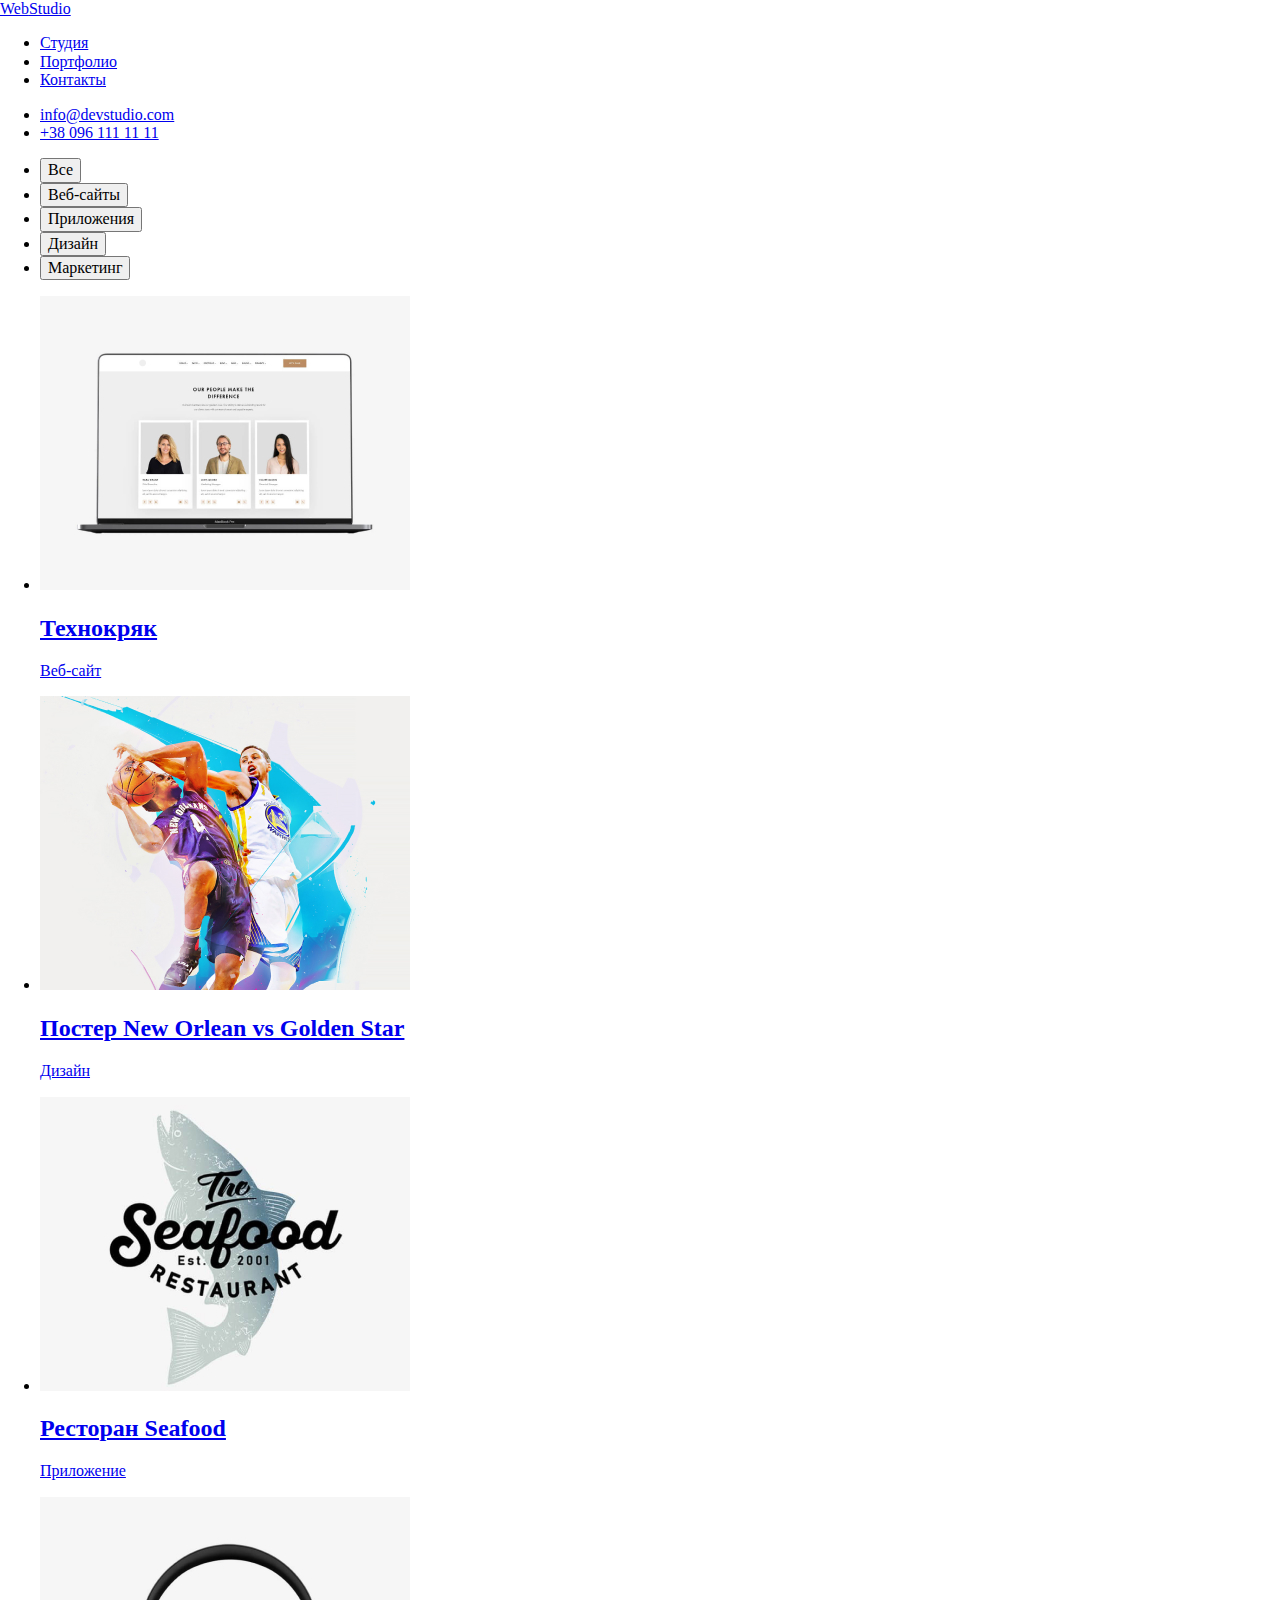
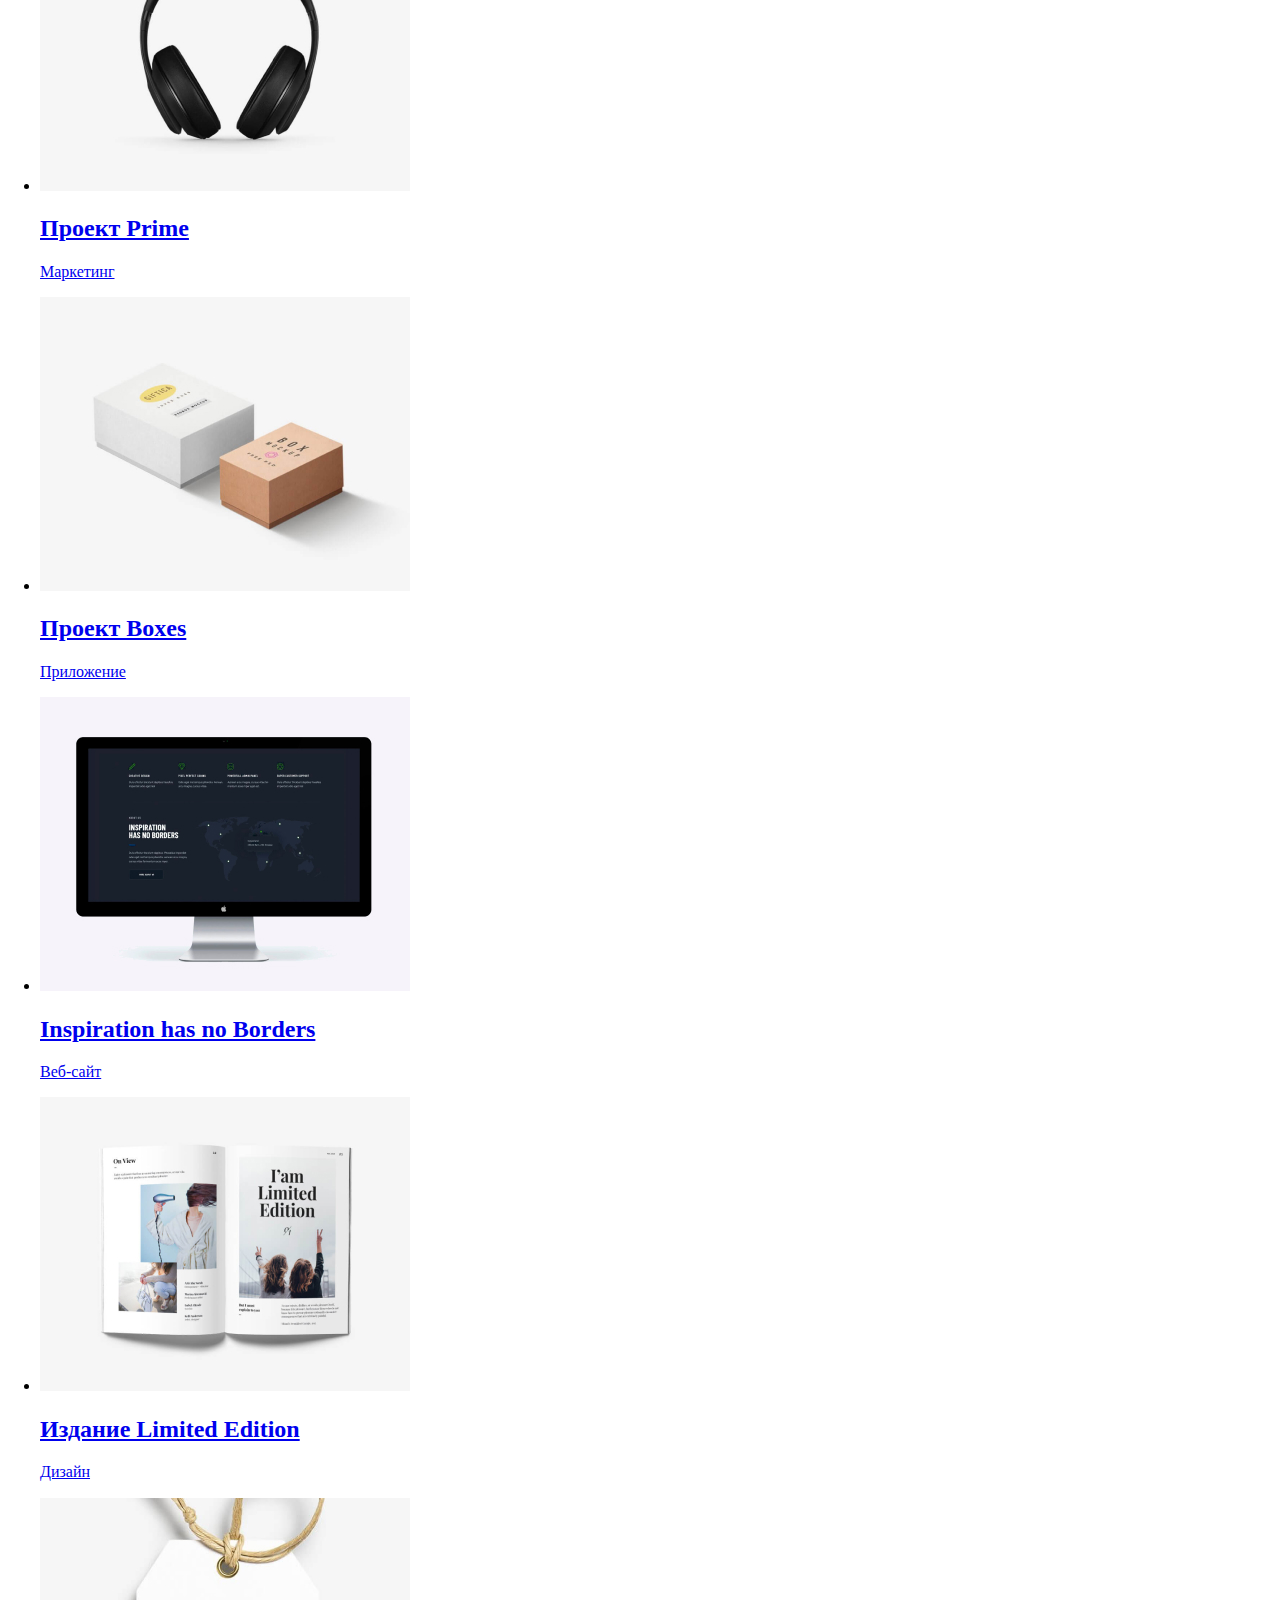
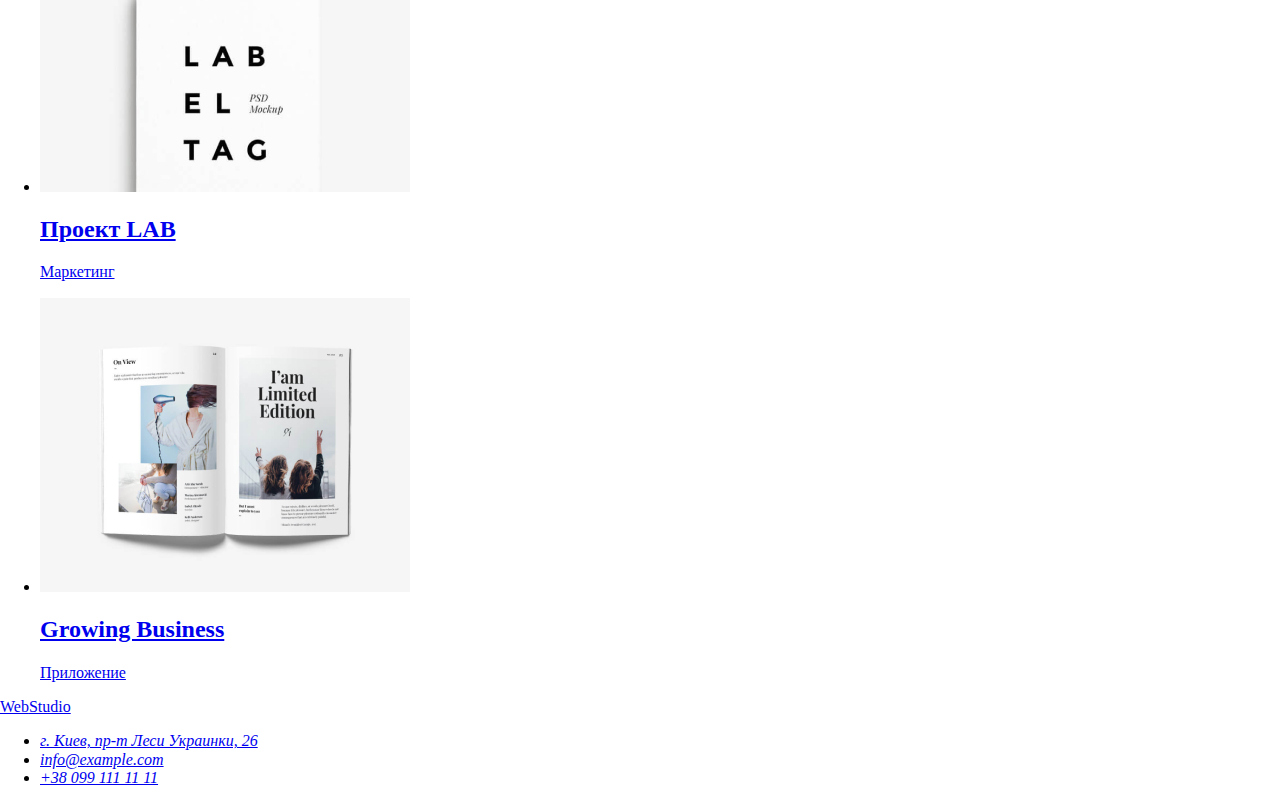
==== portfolio.html @ 2c158f61 "add portfolio.html" ====
<!DOCTYPE html>
<html lang="ru">

<head>
    <meta charset="UTF-8">
    <meta name="viewport" content="width=device-width, initial-scale=1.0">
    <meta http-equiv="X-UA-Compatible" content="ie=edge">
    <link rel="stylesheet" href="./css/normalize.css" />
    <title>Portfolio</title>
</head>

<body>
    <header>
        <nav>
            <a href="./"><span>Web</span>Studio</a>
            <ul>
                <li>
                    <a href="./index.html">Студия</a>
                </li>
                <li>
                    <a href="#">Портфолио</a>
                </li>
                <li>
                    <a href="#">Контакты</a>
                </li>
            </ul>
        </nav>
        <ul>
            <li>
                <a href="mailto:info@devstudio.com">info@devstudio.com</a>
            </li>
            <li>
                <a href="tel:+380961111111">+38 096 111 11 11</a>
            </li>
        </ul>
    </header>

    <main>
        <section>
            <h1 hidden>Примеры робот</h1>
            <ul>
                <li>
                    <button class="button">Все</button>
                </li>
                <li>
                    <button class="button">Веб-сайты</button>
                </li>
                <li>
                    <button class="button">Приложения</button>
                </li>
                <li>
                    <button class="button">Дизайн</button>
                </li>
                <li>
                    <button class="button">Маркетинг</button>
                </li>
            </ul>
            <ul>
                <li>
                    <a href="#">
                        <img src="./images/portfolio/techno.jpg" alt="Технокряк">
                        <h2>Технокряк</h2>
                        <p>Веб-сайт</p>
                    </a>
                </li>
                <li>
                    <a href="#">
                        <img src="./images/portfolio/poster.jpg" alt="Постер New Orlean vs Golden Star">
                        <h2>Постер New Orlean vs Golden Star</h2>
                        <p>Дизайн</p>
                    </a>
                </li>
                <li>
                    <a href="#">
                        <img src="./images/portfolio/restaurant.jpg" alt="Ресторан Seafood">
                        <h2>Ресторан Seafood</h2>
                        <p>Приложение</p>
                    </a>
                </li>
                <li>
                    <a href="#">
                        <img src="./images/portfolio/project-prime.jpg" alt="Проект Prime">
                        <h2>Проект Prime</h2>
                        <p>Маркетинг</p>
                    </a>
                </li>
                <li>
                    <a href="#">
                        <img src="./images/portfolio/project-boxes.jpg" alt="Проект Boxes">
                        <h2>Проект Boxes</h2>
                        <p>Приложение</p>
                    </a>
                </li>
                <li>
                    <a href="#">
                        <img src="./images/portfolio/inspiration.jpg" alt="Inspiration has no Borders">
                        <h2 lang="en">Inspiration has no Borders</h2>
                        <p>Веб-сайт</p>
                    </a>
                </li>
                <li>
                    <a href="#">
                        <img src="./images/portfolio/limited-edition.jpg" alt="Издание Limited Edition">
                        <h2>Издание Limited Edition</h2>
                        <p>Дизайн</p>
                    </a>
                </li>
                <li>
                    <a href="#">
                        <img src="./images/portfolio/project-lab.jpg" alt="Проект LAB">
                        <h2>Проект LAB</h2>
                        <p>Маркетинг</p>
                    </a>
                </li>
                <li>
                    <a href="#">
                        <img src="./images/portfolio/limited-edition.jpg" alt="Growing Business">
                        <h2 lang="en">Growing Business</h2>
                        <p>Приложение</p>
                    </a>
                </li>
            </ul>
        </section>
    </main>

    <footer>
        <a href="./"><span>Web</span>Studio</a>
        <address>
            <ul>
                <li>
                    <a href="https://goo.gl/maps/fuToK8LUHECQ2Vxz8" target="_blank">г. Киев, пр-т Леси Украинки, 26</a>
                </li>
                <li>
                    <a href="mailto:info@example.com">info@example.com</a>
                </li>
                <li>
                    <a href="tel:+380991111111">+38 099 111 11 11</a>
                </li>
            </ul>
        </address>
    </footer>
</body>
</html>
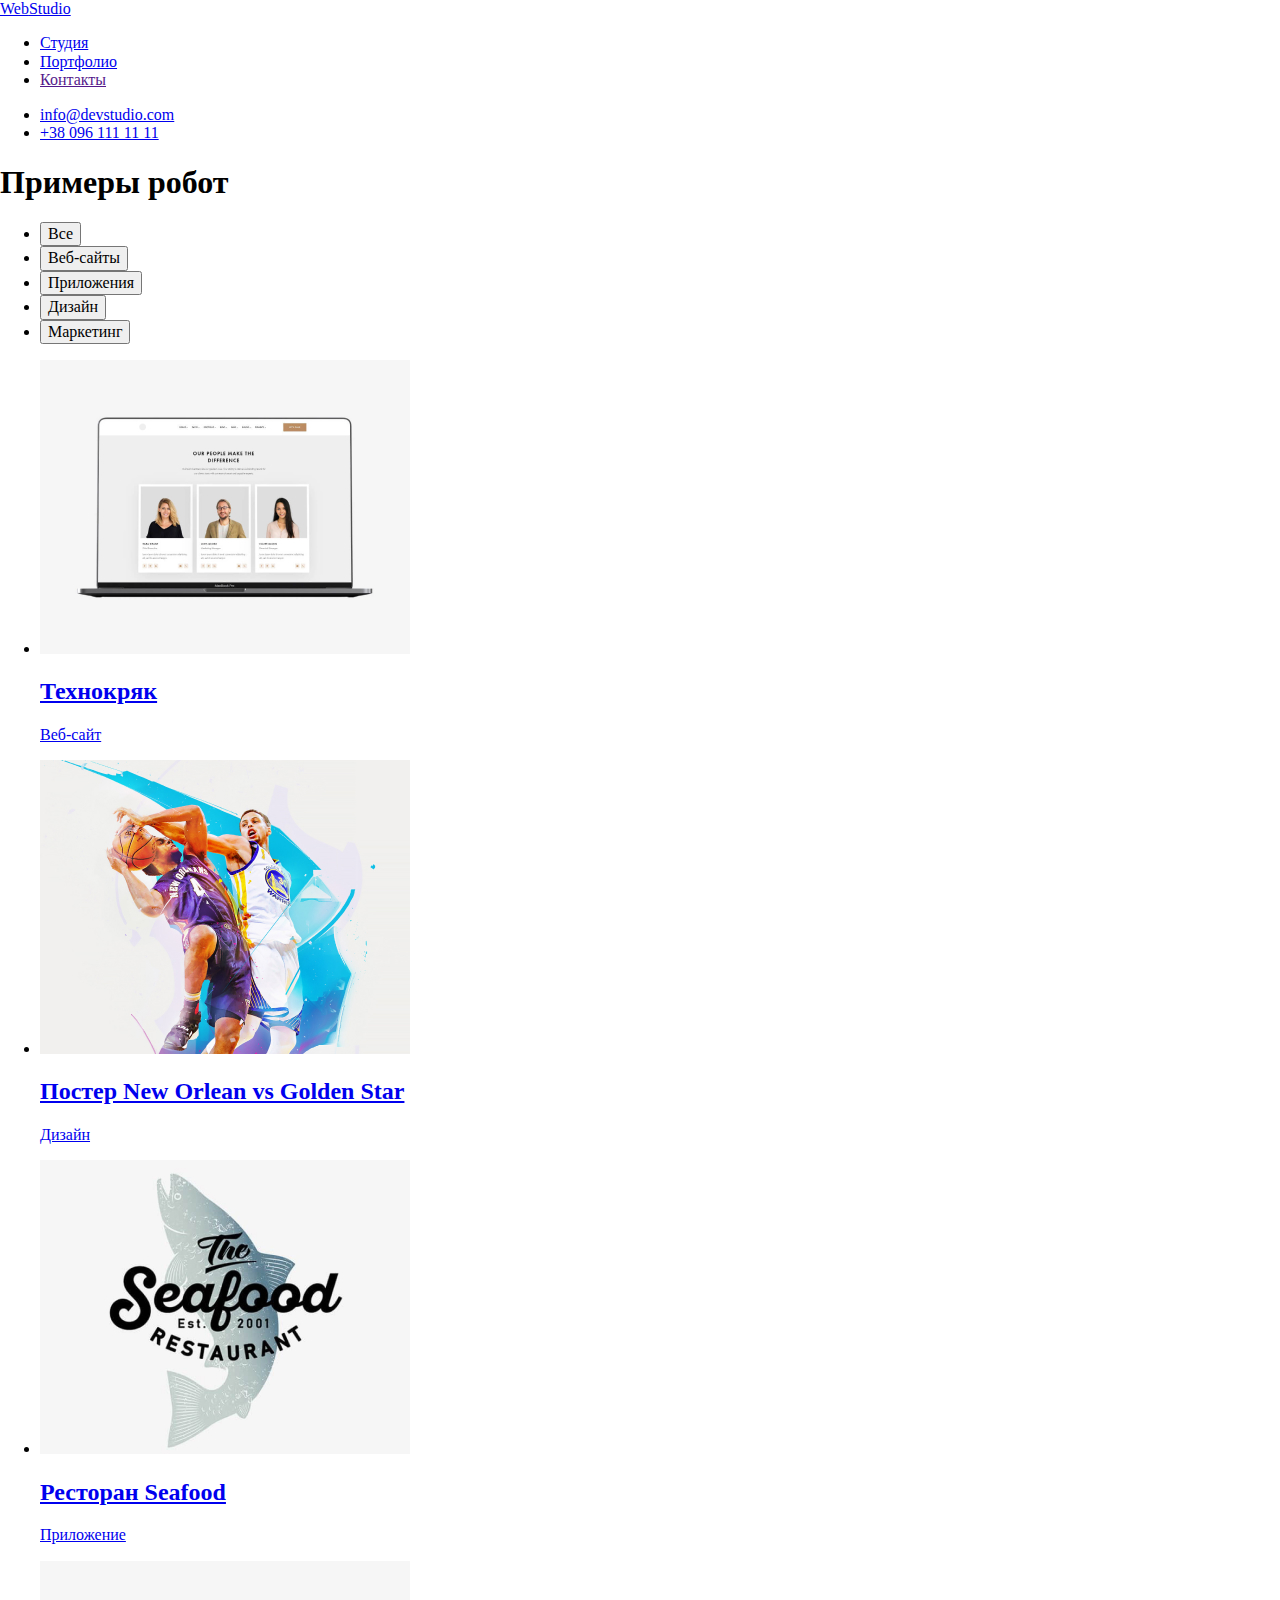
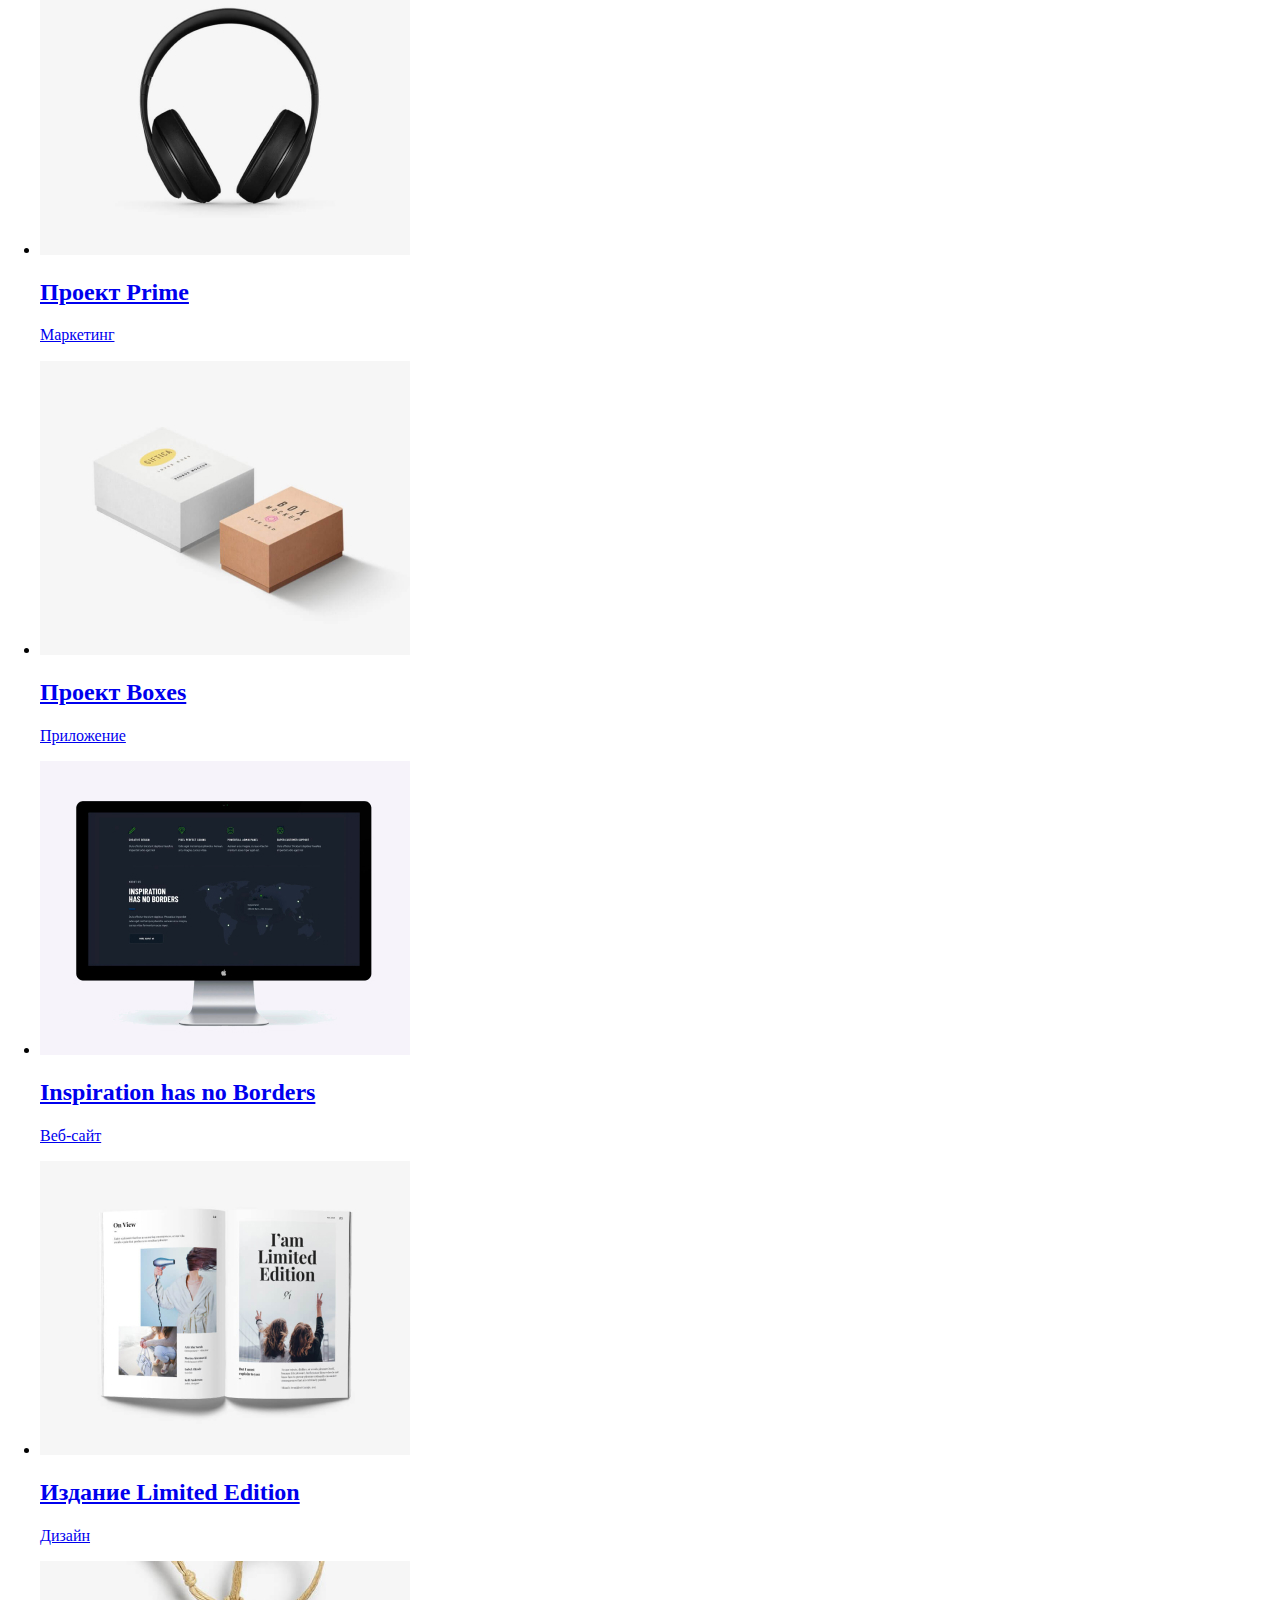
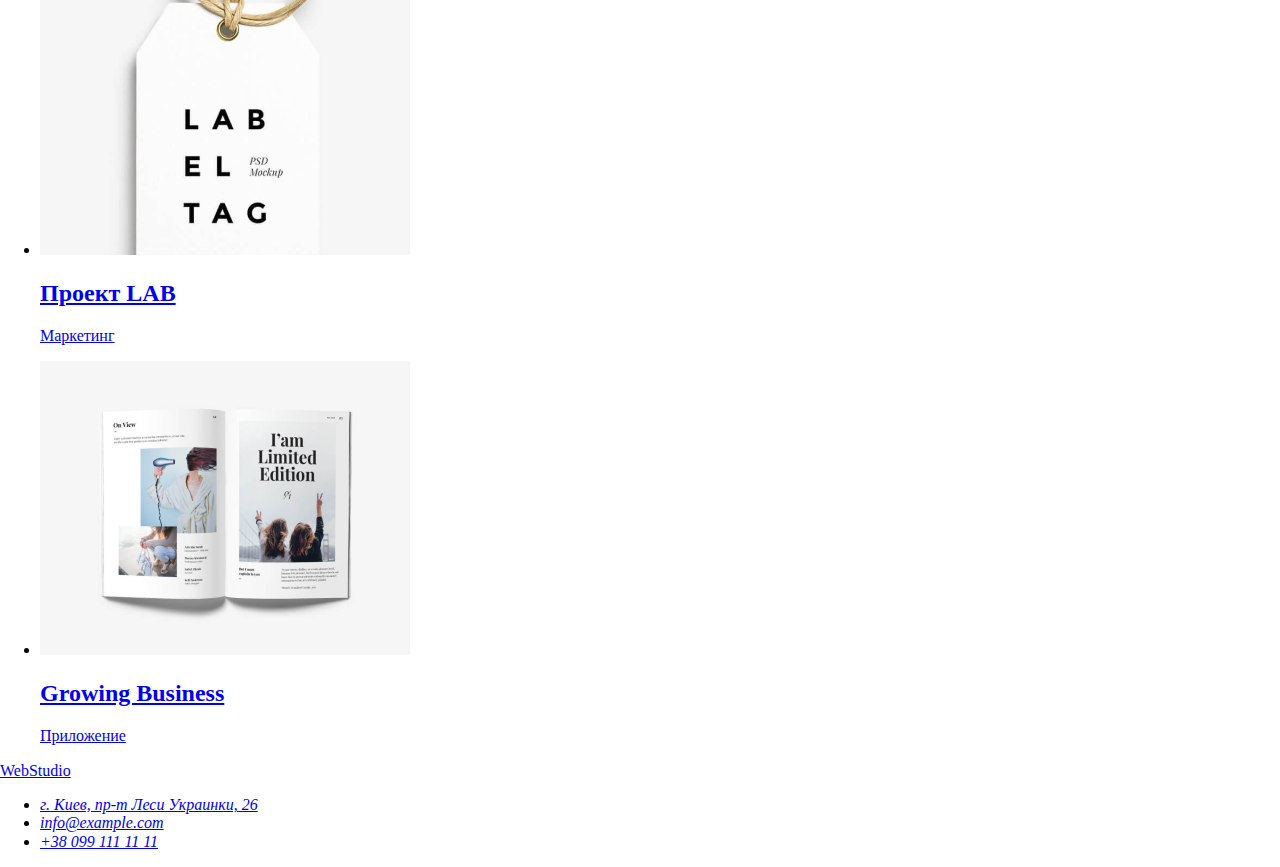
==== commit 3ea12121: "add portfolio.html" ====
--- a/portfolio.html
+++ b/portfolio.html
@@ -6,135 +6,140 @@
     <meta name="viewport" content="width=device-width, initial-scale=1.0">
     <meta http-equiv="X-UA-Compatible" content="ie=edge">
     <link rel="stylesheet" href="./css/normalize.css" />
+    <link rel="preconnect" href="https://fonts.gstatic.com">
+    <link href="https://fonts.googleapis.com/css2?family=Raleway:wght@700&family=Roboto:wght@400;500;700;900&display=swap"
+        rel="stylesheet">
+        <link rel="stylesheet" href="./css/styles.css">
     <title>Portfolio</title>
 </head>
 
 <body>
-    <header>
-        <nav>
-            <a href="./"><span>Web</span>Studio</a>
-            <ul>
-                <li>
-                    <a href="./index.html">Студия</a>
+    <header class="header">
+        <nav class="navigation">
+            <a class="header-logo" href="./"><span class="logo-accent">Web</span>Studio</a>
+            <ul class="navigation-list">
+                <li class="navigation-list-item">
+                    <a class="navigation-list-link" href="./index.html">Студия</a>
                 </li>
-                <li>
-                    <a href="#">Портфолио</a>
+                <li class="navigation-list-item">
+                    <a class="navigation-list-link current-link" href="./portfolio.html">Портфолио</a>
                 </li>
-                <li>
-                    <a href="#">Контакты</a>
+                <li class="navigation-list-item">
+                    <a class="navigation-list-link" href="">Контакты</a>
                 </li>
             </ul>
         </nav>
         <ul>
             <li>
-                <a href="mailto:info@devstudio.com">info@devstudio.com</a>
+                <a class="header-address" href="mailto:info@devstudio.com">info@devstudio.com</a>
             </li>
             <li>
-                <a href="tel:+380961111111">+38 096 111 11 11</a>
+                <a class="header-address" href="tel:+380961111111">+38 096 111 11 11</a>
             </li>
         </ul>
     </header>
 
     <main>
-        <section>
-            <h1 hidden>Примеры робот</h1>
-            <ul>
-                <li>
-                    <button class="button">Все</button>
+        <section class="portfolio">
+            <h1 class="visually-hidden">Примеры робот</h1>
+            <ul class="portfolio-nav">
+                <li class="portfolio-nav-item">
+                    <button class="portfolio-button">Все</button>
                 </li>
-                <li>
-                    <button class="button">Веб-сайты</button>
+                <li class="portfolio-nav-item">
+                    <button class="portfolio-button">Веб-сайты</button>
                 </li>
-                <li>
-                    <button class="button">Приложения</button>
+                <li class="portfolio-nav-item">
+                    <button class="portfolio-button">Приложения</button>
                 </li>
-                <li>
-                    <button class="button">Дизайн</button>
+                <li class="portfolio-nav-item">
+                    <button class="portfolio-button">Дизайн</button>
                 </li>
-                <li>
-                    <button class="button">Маркетинг</button>
+                <li class="portfolio-nav-item">
+                    <button class="portfolio-button">Маркетинг</button>
                 </li>
             </ul>
-            <ul>
-                <li>
-                    <a href="#">
-                        <img src="./images/portfolio/techno.jpg" alt="Технокряк">
-                        <h2>Технокряк</h2>
-                        <p>Веб-сайт</p>
+            <ul class="portfolio-list">
+                <li class="portfolio-list-item">
+                    <a class="portfolio-link" href="#">
+                        <img class="portfolio-img" src="./images/portfolio/techno.jpg" alt="Технокряк" width="370" height="294">
+                        <h2 class="portfolio-title">Технокряк</h2>
+                        <p class="portfolio-description">Веб-сайт</p>
                     </a>
                 </li>
-                <li>
-                    <a href="#">
-                        <img src="./images/portfolio/poster.jpg" alt="Постер New Orlean vs Golden Star">
-                        <h2>Постер New Orlean vs Golden Star</h2>
-                        <p>Дизайн</p>
+                <li class="portfolio-list-item">
+                    <a class="portfolio-link" href="#">
+                        <img class="portfolio-img" src="./images/portfolio/poster.jpg" alt="Постер New Orlean vs Golden Star" width="370" height="294">
+                        <h2 class="portfolio-title">Постер New Orlean vs Golden Star</h2>
+                        <p class="portfolio-description">Дизайн</p>
                     </a>
                 </li>
-                <li>
-                    <a href="#">
-                        <img src="./images/portfolio/restaurant.jpg" alt="Ресторан Seafood">
-                        <h2>Ресторан Seafood</h2>
-                        <p>Приложение</p>
+                <li class="portfolio-list-item">
+                    <a class="portfolio-link" href="#">
+                        <img class="portfolio-img" src="./images/portfolio/restaurant.jpg" alt="Ресторан Seafood" width="370" height="294">
+                        <h2 class="portfolio-title">Ресторан Seafood</h2>
+                        <p class="portfolio-description">Приложение</p>
                     </a>
                 </li>
-                <li>
-                    <a href="#">
-                        <img src="./images/portfolio/project-prime.jpg" alt="Проект Prime">
-                        <h2>Проект Prime</h2>
-                        <p>Маркетинг</p>
+                <li class="portfolio-list-item">
+                    <a class="portfolio-link" href="#">
+                        <img class="portfolio-img" src="./images/portfolio/project-prime.jpg" alt="Проект Prime" width="370" height="294">
+                        <h2 class="portfolio-title">Проект Prime</h2>
+                        <p class="portfolio-description">Маркетинг</p>
                     </a>
                 </li>
-                <li>
-                    <a href="#">
-                        <img src="./images/portfolio/project-boxes.jpg" alt="Проект Boxes">
-                        <h2>Проект Boxes</h2>
-                        <p>Приложение</p>
+                <li class="portfolio-list-item">
+                    <a class="portfolio-link" href="#">
+                        <img class="portfolio-img" src="./images/portfolio/project-boxes.jpg" alt="Проект Boxes" width="370" height="294">
+                        <h2 class="portfolio-title">Проект Boxes</h2>
+                        <p class="portfolio-description">Приложение</p>
                     </a>
                 </li>
-                <li>
-                    <a href="#">
-                        <img src="./images/portfolio/inspiration.jpg" alt="Inspiration has no Borders">
-                        <h2 lang="en">Inspiration has no Borders</h2>
-                        <p>Веб-сайт</p>
+                <li class="portfolio-list-item">
+                    <a class="portfolio-link" href="#">
+                        <img class="portfolio-img" src="./images/portfolio/inspiration.jpg" alt="Inspiration has no Borders" width="370" height="294">
+                        <h2 class="portfolio-title" lang="en">Inspiration has no Borders</h2>
+                        <p class="portfolio-description">Веб-сайт</p>
                     </a>
                 </li>
-                <li>
-                    <a href="#">
-                        <img src="./images/portfolio/limited-edition.jpg" alt="Издание Limited Edition">
-                        <h2>Издание Limited Edition</h2>
-                        <p>Дизайн</p>
+                <li class="portfolio-list-item">
+                    <a class="portfolio-link" href="#">
+                        <img class="portfolio-img" src="./images/portfolio/limited-edition.jpg" alt="Издание Limited Edition" width="370" height="294">
+                        <h2 class="portfolio-title">Издание Limited Edition</h2>
+                        <p class="portfolio-description">Дизайн</p>
                     </a>
                 </li>
-                <li>
-                    <a href="#">
-                        <img src="./images/portfolio/project-lab.jpg" alt="Проект LAB">
-                        <h2>Проект LAB</h2>
-                        <p>Маркетинг</p>
+                <li class="portfolio-list-item">
+                    <a class="portfolio-link" href="#">
+                        <img class="portfolio-img" src="./images/portfolio/project-lab.jpg" alt="Проект LAB" width="370" height="294">
+                        <h2 class="portfolio-title">Проект LAB</h2>
+                        <p class="portfolio-description">Маркетинг</p>
                     </a>
                 </li>
-                <li>
-                    <a href="#">
-                        <img src="./images/portfolio/limited-edition.jpg" alt="Growing Business">
-                        <h2 lang="en">Growing Business</h2>
-                        <p>Приложение</p>
+                <li class="portfolio-list-item">
+                    <a class="portfolio-link" href="#">
+                        <img class="portfolio-img" src="./images/portfolio/limited-edition.jpg" alt="Growing Business" width="370" height="294">
+                        <h2 class="portfolio-title" lang="en">Growing Business</h2>
+                        <p class="portfolio-description">Приложение</p>
                     </a>
                 </li>
             </ul>
         </section>
     </main>
 
-    <footer>
-        <a href="./"><span>Web</span>Studio</a>
-        <address>
-            <ul>
-                <li>
-                    <a href="https://goo.gl/maps/fuToK8LUHECQ2Vxz8" target="_blank">г. Киев, пр-т Леси Украинки, 26</a>
+    <footer class="footer">
+        <a class="footer-logo" href="./"><span class="logo-accent">Web</span>Studio</a>
+        <address class="footer-address">
+            <ul class="footer-address-list">
+                <li class="footer-address-item">
+                    <a class="footer-contacts map" href="https://goo.gl/maps/fuToK8LUHECQ2Vxz8" target="_blank">г. Киев,
+                        пр-т Леси Украинки, 26</a>
                 </li>
-                <li>
-                    <a href="mailto:info@example.com">info@example.com</a>
+                <li class="footer-address-item">
+                    <a class="footer-contacts" href="mailto:info@example.com">info@example.com</a>
                 </li>
-                <li>
-                    <a href="tel:+380991111111">+38 099 111 11 11</a>
+                <li class="footer-address-item">
+                    <a class="footer-contacts" href="tel:+380991111111">+38 099 111 11 11</a>
                 </li>
             </ul>
         </address>
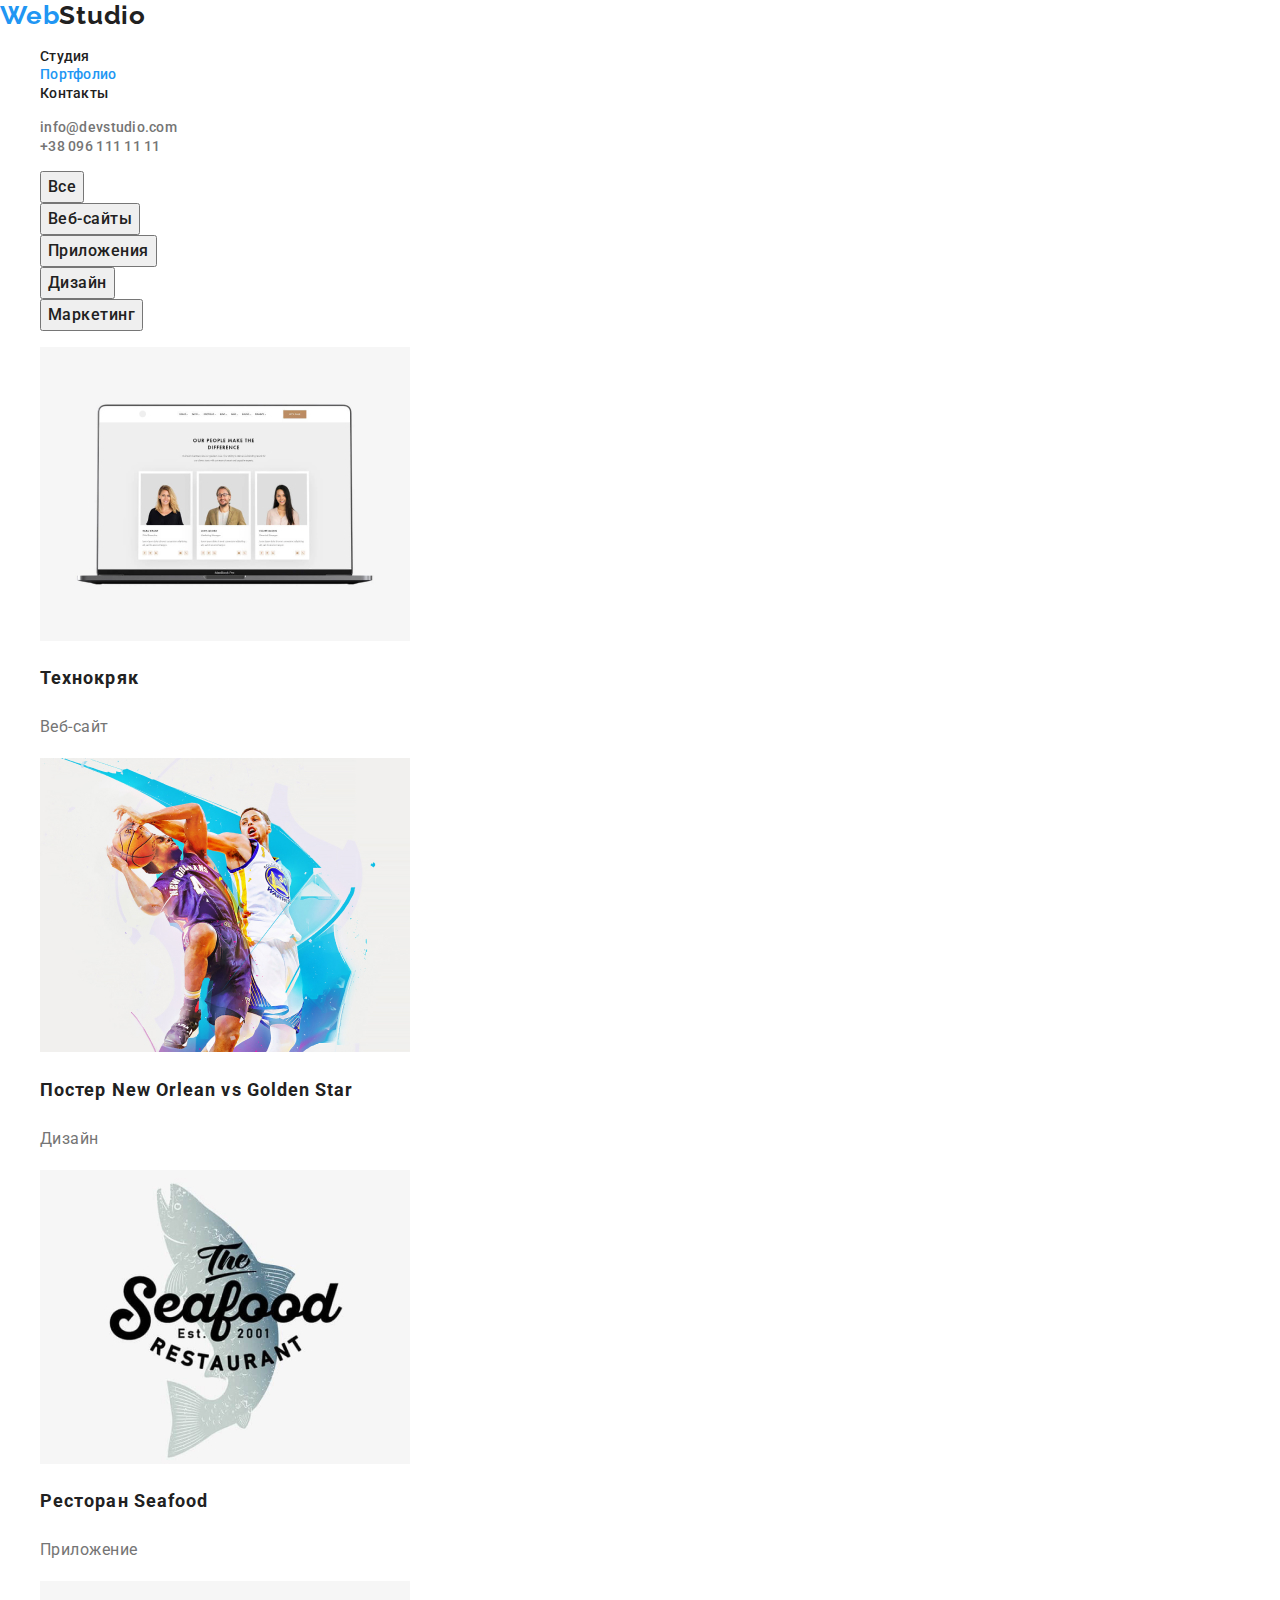
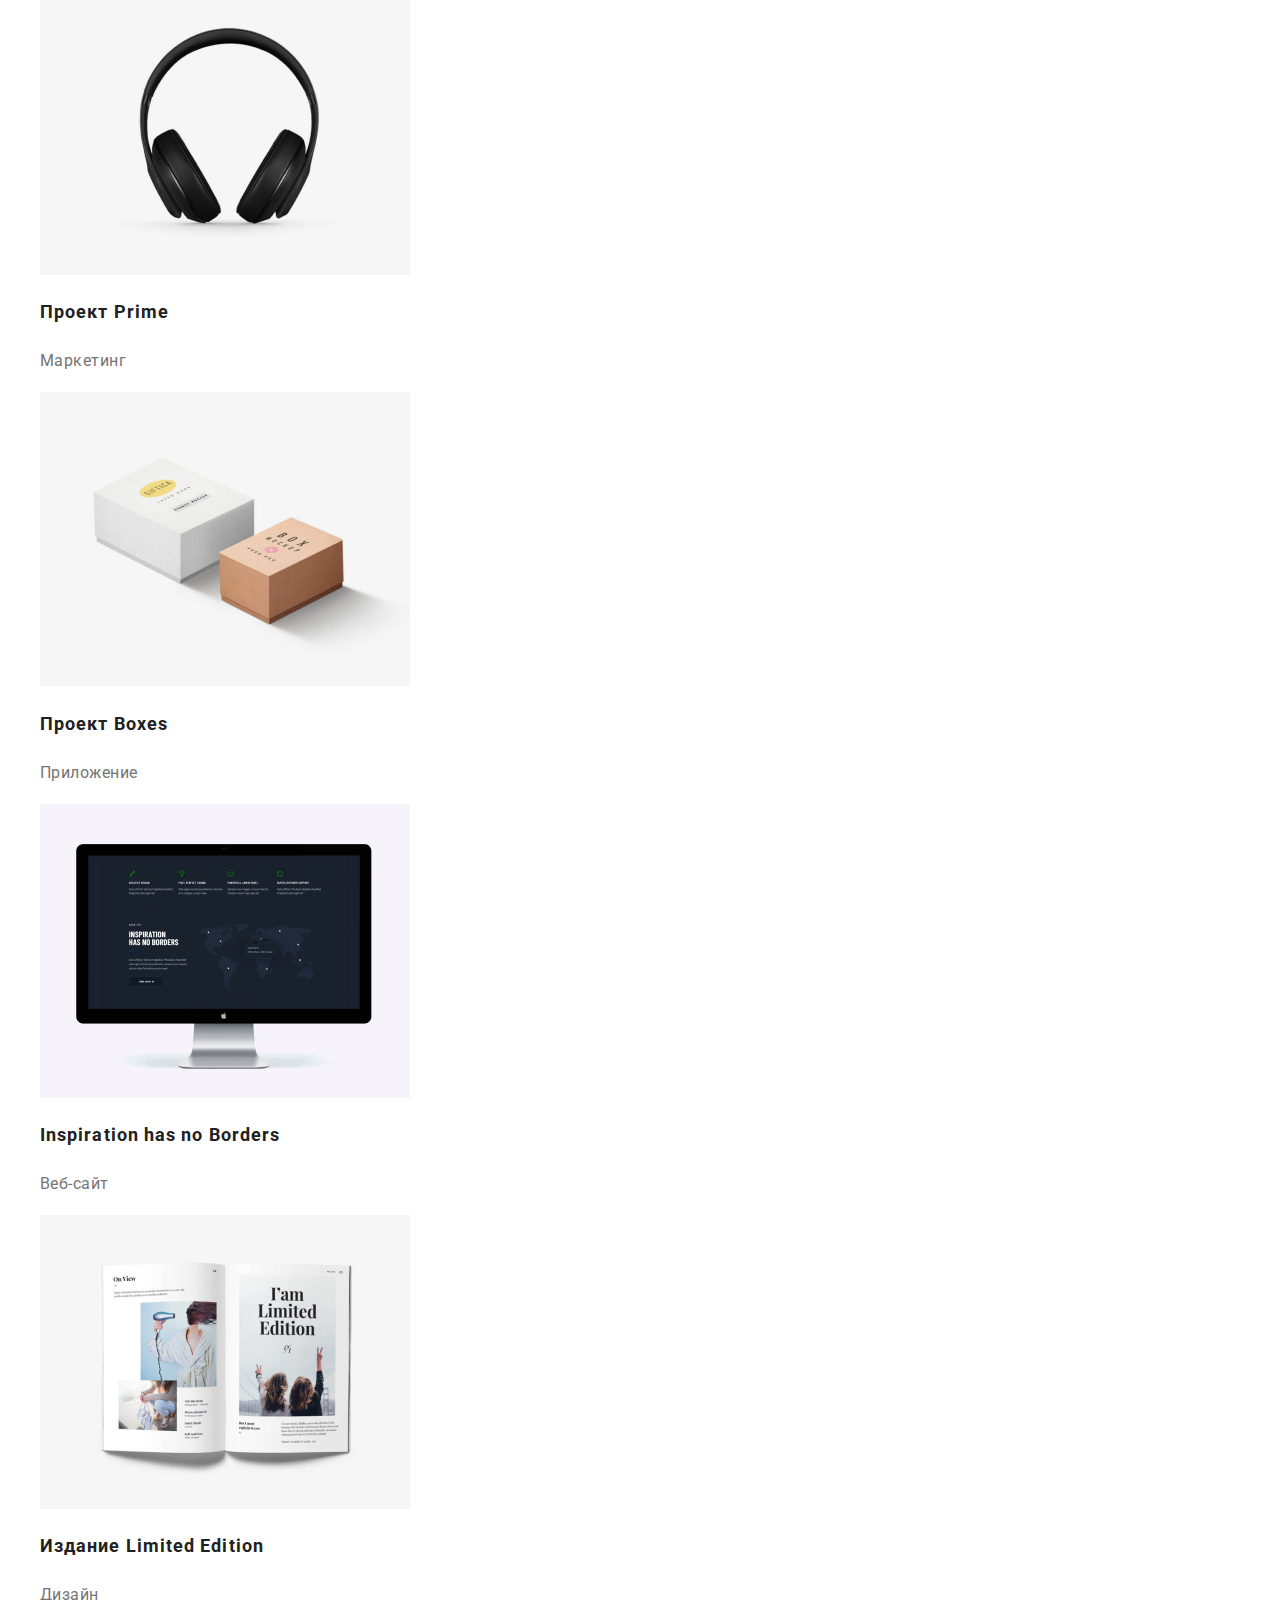
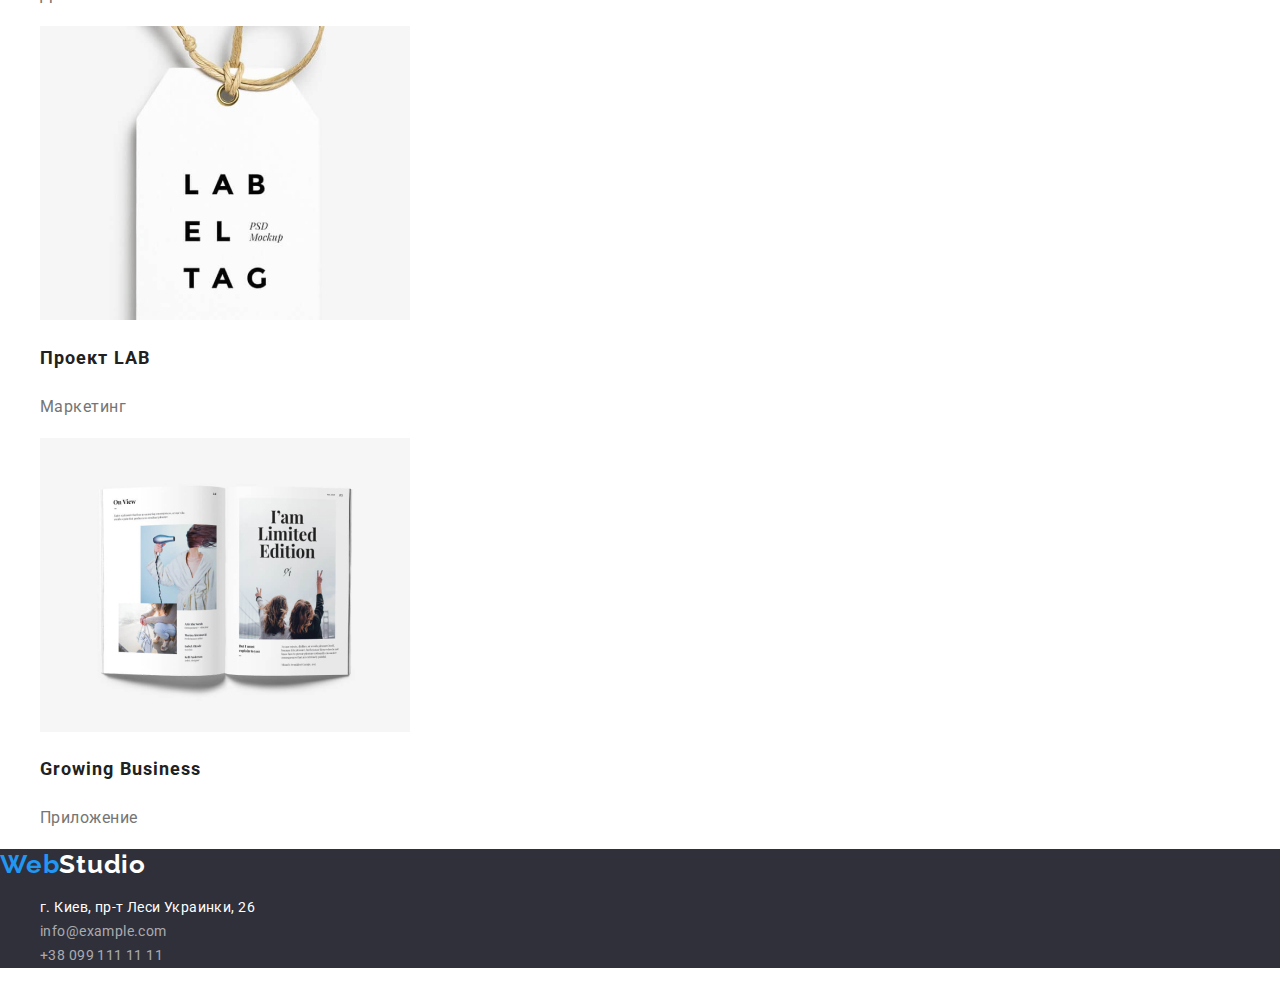
==== commit e0360fe6: "Update portfolio.html" ====
--- a/portfolio.html
+++ b/portfolio.html
@@ -5,7 +5,7 @@
     <meta charset="UTF-8">
     <meta name="viewport" content="width=device-width, initial-scale=1.0">
     <meta http-equiv="X-UA-Compatible" content="ie=edge">
-    <link rel="stylesheet" href="./css/normalize.css" />
+    <link rel="stylesheet" href="https://cdnjs.cloudflare.com/ajax/libs/modern-normalize/1.0.0/modern-normalize.css" />
     <link rel="preconnect" href="https://fonts.gstatic.com">
     <link href="https://fonts.googleapis.com/css2?family=Raleway:wght@700&family=Roboto:wght@400;500;700;900&display=swap"
         rel="stylesheet">
--- a/css/styles.css
+++ b/css/styles.css
@@ -0,0 +1,230 @@
+:root {
+  --text-font: "Roboto", sans-serif;
+  --logo-font: "Raleway", sans-serif;
+  --main-color: #757575;
+  --second-color: #ffffff;
+  --title-color: #212121;
+  --accent-color: #2196f3;
+}
+body {
+  font-family: var(--text-font);
+  color: var(--main-color);
+}
+
+ul {
+  list-style: none;
+}
+
+/* ============== COMPONENTS ============== */
+
+.visually-hidden {
+  position: absolute !important;
+  clip: rect(1px 1px 1px 1px); /* IE6, IE7 */
+  clip: rect(1px, 1px, 1px, 1px);
+  padding: 0 !important;
+  border: 0 !important;
+  height: 1px !important;
+  width: 1px !important;
+  overflow: hidden;
+}
+
+.title {
+  font-weight: 700;
+  font-size: 36px;
+  line-height: 1.167;
+  text-align: center;
+  letter-spacing: 0.03em;
+  color: var(--title-color);
+}
+
+/* ============== END COMPONENTS ============== */
+
+/* ============== HEADER ============== */
+
+.header-logo {
+  font-family: var(--logo-font);
+  text-decoration: none;
+  font-weight: 700;
+  font-size: 26px;
+  line-height: 1.192;
+  letter-spacing: 0.03em;
+  color: var(--title-color);
+}
+
+.logo-accent {
+  color: var(--accent-color);
+}
+
+.navigation-list-link {
+  text-decoration: none;
+  font-weight: 500;
+  font-size: 14px;
+  line-height: 1.143;
+  letter-spacing: 0.02em;
+  color: var(--title-color);
+}
+
+.navigation-list-link:hover,
+.navigation-list-link:focus {
+  color: var(--accent-color);
+}
+
+.current-link {
+  color: var(--accent-color);
+}
+
+.header-address {
+  text-decoration: none;
+  font-weight: 500;
+  font-size: 14px;
+  line-height: 1.143;
+  letter-spacing: 0.02em;
+  color: var(--main-color);
+}
+
+.header-address:hover,
+.header-address:focus {
+  color: var(--accent-color);
+}
+
+/* ============== END HEADER ============== */
+
+/* ============== HERO ============== */
+
+.hero {
+  background-color: #2f303a;
+}
+
+.hero-title {
+  font-weight: 900;
+  font-size: 44px;
+  line-height: 1.364;
+  text-align: center;
+  letter-spacing: 0.06em;
+  text-transform: uppercase;
+  color: var(--second-color);
+}
+
+.order-button {
+  background: var(--accent-color);
+  font-weight: 700;
+  font-size: 16px;
+  line-height: 1.875;
+  display: flex;
+  align-items: center;
+  text-align: center;
+  letter-spacing: 0.06em;
+  color: var(--second-color);
+}
+
+/* ============== END HERO ============== */
+
+/* ============== ABOUT ============== */
+
+.about-title {
+  font-weight: 700;
+  font-size: 14px;
+  line-height: 1.143;
+  letter-spacing: 0.03em;
+  text-transform: uppercase;
+  color: var(--title-color);
+}
+
+.about-description {
+  font-weight: 400;
+  font-size: 14px;
+  line-height: 1.714;
+  letter-spacing: 0.03em;
+}
+
+/* ============== END ABOUT ============== */
+
+/* ============== OUR TEAM ============== */
+
+.team-title {
+  font-weight: 500;
+  font-size: 16px;
+  line-height: 1.187;
+  text-align: center;
+  letter-spacing: 0.03em;
+  color: var(--title-color);
+}
+
+.team-description {
+  font-weight: 400;
+  font-size: 16px;
+  line-height: 1.187;
+  text-align: center;
+  letter-spacing: 0.03em;
+}
+
+/* ============== END OUR TEAM ============== */
+
+/* ============== FOOTER ============== */
+.footer {
+  background-color: #2f303a;
+}
+.footer-logo {
+  font-family: var(--logo-font);
+  text-decoration: none;
+  font-weight: 700;
+  font-size: 26px;
+  line-height: 1.192;
+  letter-spacing: 0.03em;
+  color: var(--second-color);
+}
+
+.footer-contacts {
+  text-decoration: none;
+  font-style: normal;
+  font-weight: 400;
+  font-size: 14px;
+  line-height: 1.714;
+  letter-spacing: 0.03em;
+  color: rgba(255, 255, 255, 0.6);
+}
+
+.map {
+  color: var(--second-color);
+}
+
+/* ============== END FOOTER ============== */
+
+/* ============== PORTFOLIO ============== */
+
+.portfolio-button {
+  font-weight: 500;
+  font-size: 16px;
+  line-height: 1.625;
+  text-align: center;
+  letter-spacing: 0.03em;
+  color: var(--title-color);
+}
+
+.portfolio-button:focus,
+.portfolio-button:hover,
+.portfolio-button:active {
+  color: var(--second-color);
+  background: var(--accent-color);
+}
+
+.portfolio-link {
+  text-decoration: none;
+}
+.portfolio-title {
+  font-weight: 700;
+  font-size: 18px;
+  line-height: 2;
+  letter-spacing: 0.06em;
+  color: var(--title-color);
+}
+
+.portfolio-description {
+  font-weight: 400;
+  font-size: 16px;
+  line-height: 1.875;
+  letter-spacing: 0.03em;
+  color: var(--main-color);
+}
+
+/* ==============END PORTFOLIO ============== */
